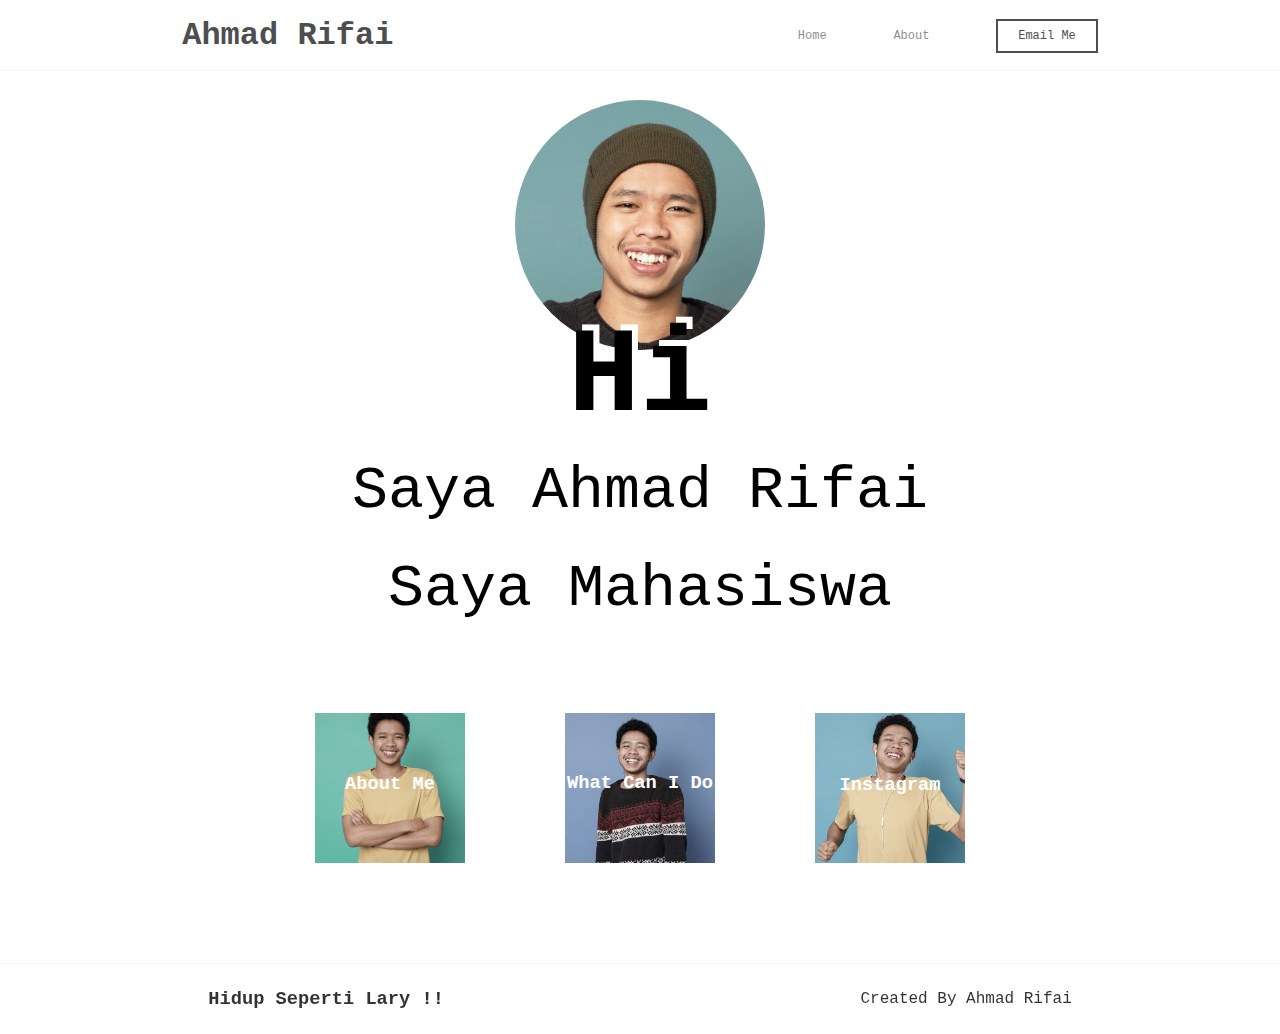
==== index.html @ b8982e04 "firts commit" ====
<!DOCTYPE html>
<html lang="en">
<head>
    <title>Document</title>
    <link rel="stylesheet" href="./css/style.css">
</head>
<body>
    <!--  Tob -->
    <nav>
        <div class="logo">
            <a href="index.html" class="">
                <h1>Ahmad Rifai</h1>
            </a>
        </div>
        <div class="menu">
            <ul>
                <li>
                    <a href="index.html">Home</a>
                </li>
                <li>
                    <a href="about.html">About</a>
                </li>
                <li>
                    <a href="mailto:ahmmd.riffai@gmail.com" class="email-me">Email Me</a>
                </li>
            </ul>
        </div>
    </nav>
    <div class="tengah">
        <div class="foto">
            <img src="./img/DSC03573.jpg" alt="">
        </div>
        <div class="hi">
            <h1>Hi</h1>
            <h3>Saya Ahmad Rifai</h3>
            <h3 class="mhs">Saya <b>Mahasiswa</b></h3>

        </div>
    </div>
    <div class="menu-gambar">
        <a href="about.html">
            <div class="menu-box">
                <h3 class="title-box">About Me</h3>
                <img src="./img/paijo2.jpg" alt="" >
            </div>
        </a>
        <a href="whatido.html">
            <div class="menu-box">
                <h3 class="title-box">What Can I Do</h3>
                <img src="./img/paijo1.jpg" alt="" >
            </div>
        </a>
        <a href="https://www.instagram.com/ahmdriffai__/">
            <div class="menu-box">
                <h3 class="title-box">Instagram</h3>
                <img src="./img/p1.jpg" alt="" >
            </div>
        </a>
    </div>

    <div class="footer">
        <h3>Hidup Seperti Lary !!</h3>
        <p>Created By Ahmad Rifai</p>
    </div>
</body>
</html>
---- css/style.css ----
body{
    margin: 0;
    padding: 0;
    font-family: 'Courier New', Courier, monospace, 'Gill Sans MT', Calibri, 'Trebuchet MS', sans-serif, 'Arial Narrow', Arial, sans-serif, Helvetica, sans-serif;
}

nav{
    display: flex;
    position: fixed;
    z-index: 999;
    top: 0;
    width: 100%;
    height: 70px;
    align-items: center;
    justify-content: space-around;
    background-color: white;
    border-bottom: 1px solid rgb(245, 245, 245);
    opacity: 80%;
}

.logo{
    display: flex;
    align-self: center;
    /* background-color: blue; */
}

.logo a{
    text-decoration: none;
    color: #222;
}

.menu ul {
    display: flex;
    list-style-type: none;
    width: 300px;
    justify-content: space-between;
    /* background-color: aqua; */
}

.menu ul a{
    text-decoration: none;
    color: rgb(116, 116, 116);
    font-weight: 500;
    font-size: 12px;
}

.menu ul a:hover{
    color: #222;
    border-bottom: 1px solid #222;
}

.menu a.email-me{
    padding: 8px 20px;
    border: 2px solid #222;
    color: #222;
    transition: 0.4s all;
}


.menu a.email-me:hover{
    padding: 8px 20px;
    border: 2px solid #222;
    color: #fff;
    background-color: #222;
    
}

.tengah {
    margin-top: 100px;
    display: flex;
    flex-direction: column;
    justify-content: center;
    align-items: center;
    /* background-color: aqua; */
}

.foto {
    width: 250px;
    height: 250px;
    border-radius: 50%;
    /* background-color: blue; */
    overflow: hidden;
}

.foto img{
    left: -10px;
    position: relative;
    width: 400px;
}

.hi {
    display: flex;
    flex-direction: column;
    justify-content: center;
    align-items: center;
    /* background-color: aliceblue; */
    position: relative;
    top: -120px;
}

.hi h1{
    font-size: 120px;
    font-weight: bold;
    /* background-color: blue; */
    text-shadow: 6px -6px 0px #fff;
}

.hi h3{
    /* background-color: brown; */
    font-size: 60px;
    font-weight: 100;
    position: relative;
    top: -130px;
}

.menu-gambar a{
    text-decoration: none;
}

.mhs {
    margin-top: -30px;
}

.menu-gambar{
    /* background-color: aqua; */
    display: flex;
    justify-content: center;
    flex-wrap: wrap;
    margin-top: -220px;
}

.menu-box{
    
    width: 150px;
    height: 150px;
    /* background-color: red; */
    margin: 0 50px;
    box-sizing: border-box;
    display: flex;
    flex-direction: column;
    align-items: center;
    justify-content: center;
    overflow: hidden;
    transition: 1s all;
    cursor: pointer;
}

.menu-box img{
    background-image: url("img/paijo2.jpg");
    width: 200px;
    position: relative;
    top: -30px;
    left: 0;
    filter: grayscale(50%);
    transition: 0.5s all;
    /* overflow: hidden; */
}

.menu-box img:hover{
    filter: grayscale(70%);
    width: 300px;
}

.title-box{
    position: relative;
    z-index: 99;
    font-weight: 600;
    color: #fff;
    top: 80px;
}

.about-tengah{
    width: 100%;
    margin: 100px auto;
    display: flex;
    flex-direction: column;
    align-items: center;
}

.about-tengah img{
    width: 700px;
    margin: 2px auto;
}

.about-tengah p {
    text-align: center;
    color: #222;
}

.paragraf{
    /* background-color: aqua; */
    width: 60%;
}

.footer{
    display: flex;
    position: relative;
    width: 100%;
    height: 70px;
    margin-top: 100px;
    align-items: center;
    justify-content: space-around;
    background-color: white;
    border-top: 1px solid rgb(245, 245, 245);
    opacity: 80%;
}
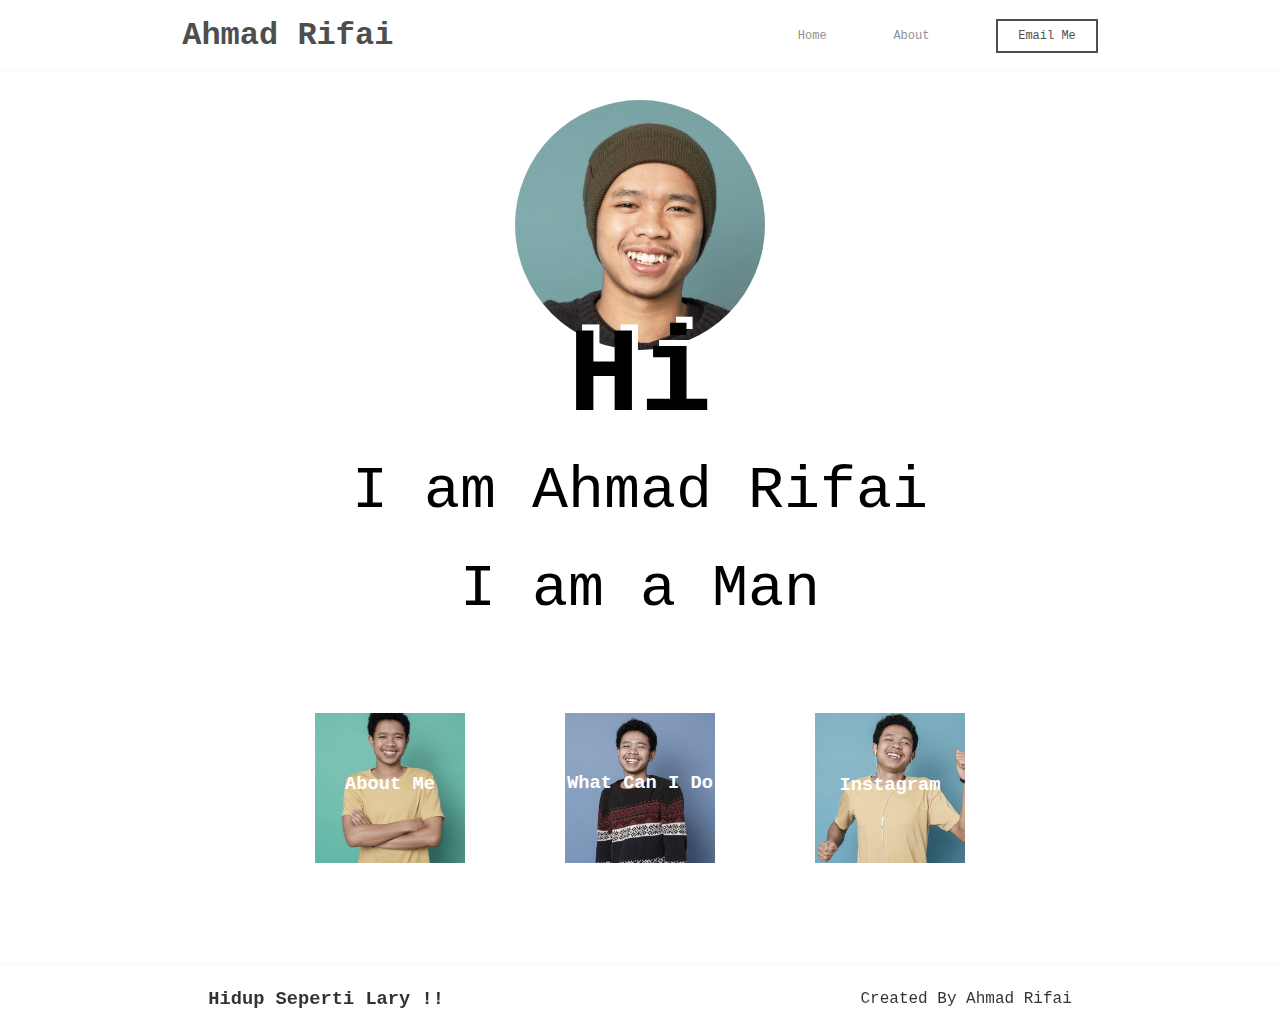
==== commit 6c394d05: "update index" ====
--- a/index.html
+++ b/index.html
@@ -32,8 +32,8 @@
         </div>
         <div class="hi">
             <h1>Hi</h1>
-            <h3>Saya Ahmad Rifai</h3>
-            <h3 class="mhs">Saya <b>Mahasiswa</b></h3>
+            <h3>I am Ahmad Rifai</h3>
+            <h3 class="mhs">I am a <b>Man</b></h3>
 
         </div>
     </div>
@@ -63,4 +63,4 @@
         <p>Created By Ahmad Rifai</p>
     </div>
 </body>
-</html>+</html>
